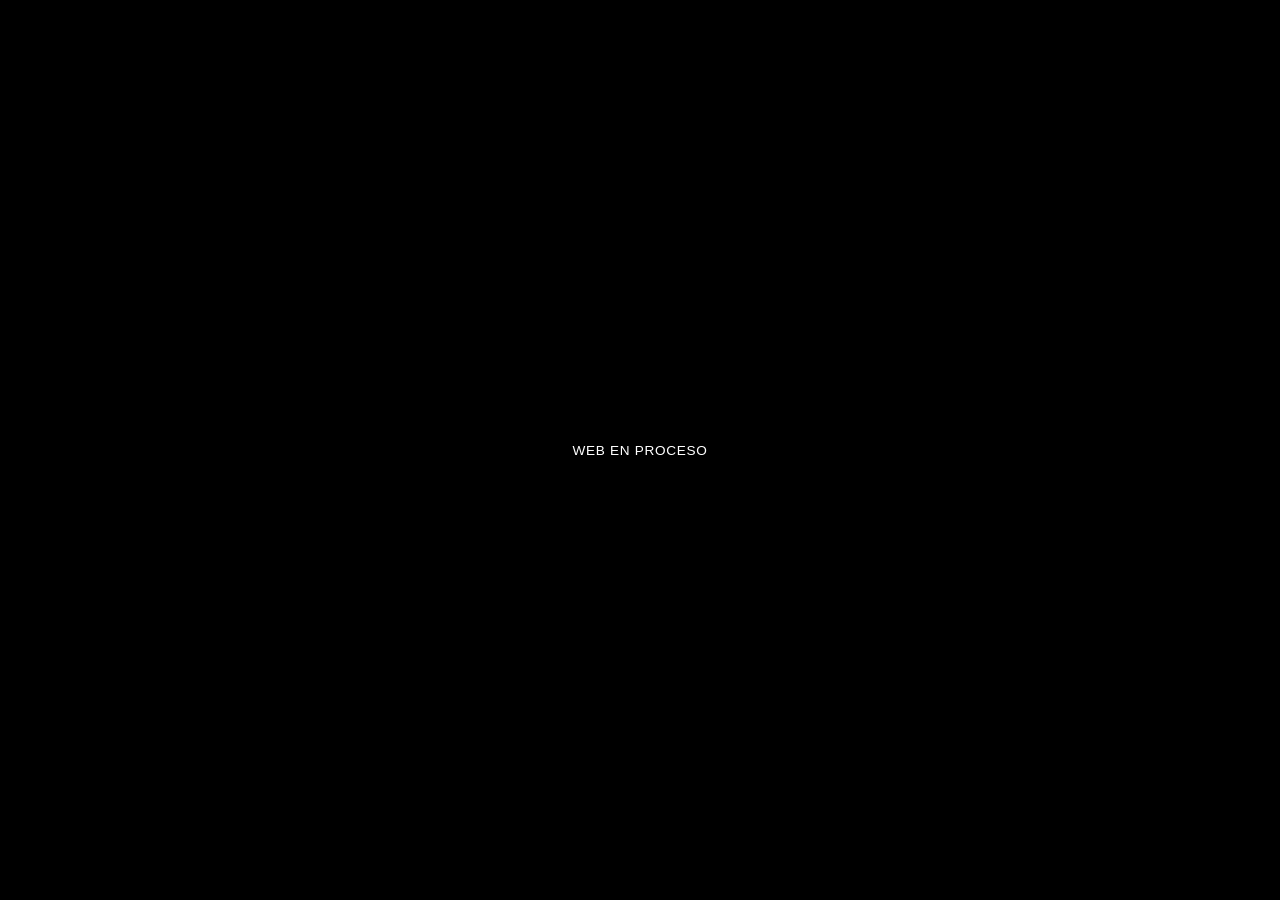
==== index.html @ 371a6577 "Página temporal 'Web en proceso'; el sitio completo sigue en la rama desarrollo Co-Authored-By: Clau" ====
<!DOCTYPE html>
<html lang="es">
<head>
  <meta charset="UTF-8">
  <meta name="viewport" content="width=device-width, initial-scale=1.0">
  <title>Media Resma</title>
  <meta name="description" content="Media Resma Cooperativa de Diseño">
  <style>
    html, body { height: 100%; margin: 0; }
    body {
      display: flex;
      align-items: center;
      justify-content: center;
      background: #000;
      color: #fff;
      font-family: "Helvetica Neue", Arial, sans-serif;
      font-size: 0.85rem;
      text-transform: uppercase;
      letter-spacing: 0.05em;
    }
  </style>
</head>
<body>
  <p>Web en proceso</p>
</body>
</html>
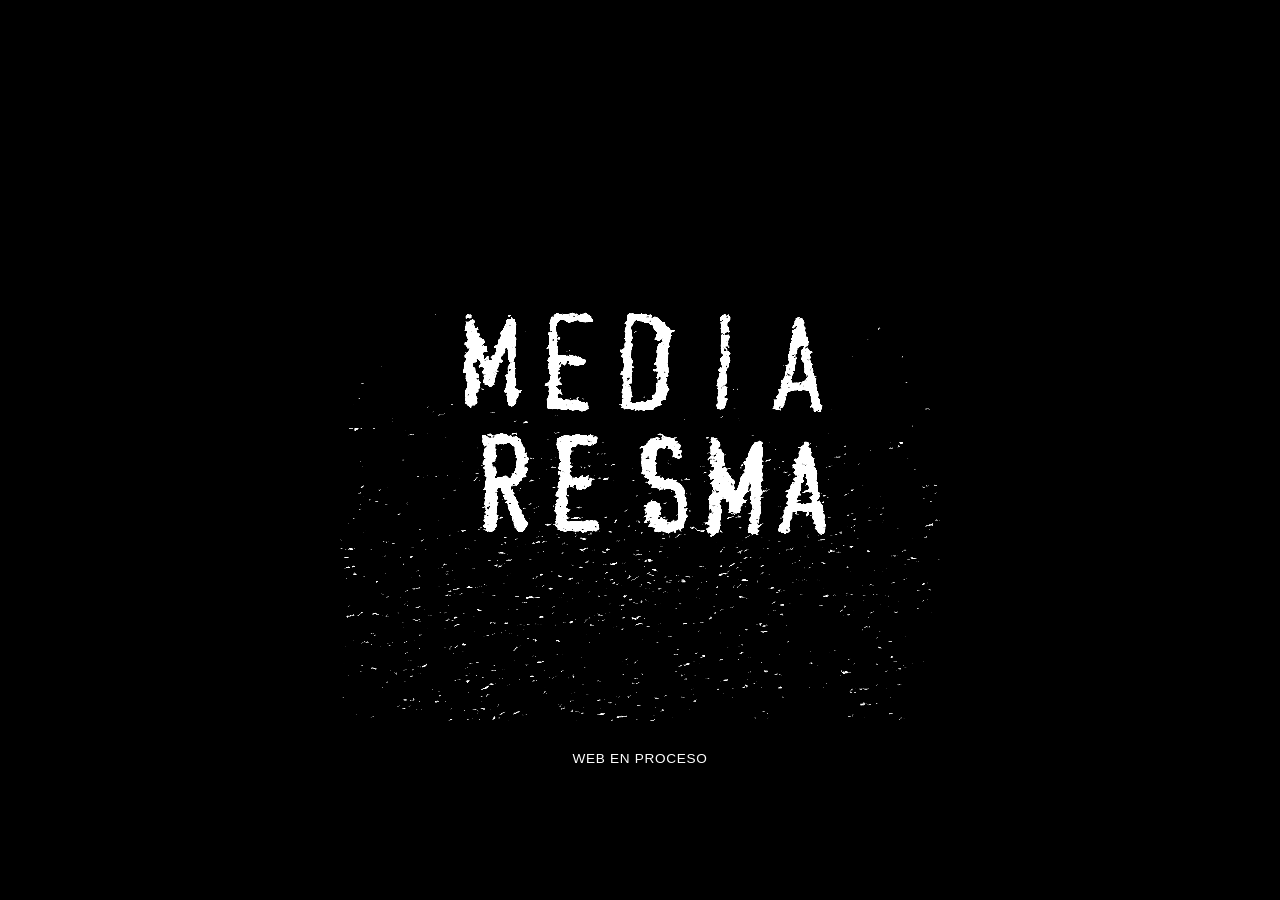
==== commit 1162d16f: "Placeholder con logo.gif invertido y con más contraste sobre fondo negro Co-Authored-By: Claude Sonn" ====
--- a/index.html
+++ b/index.html
@@ -9,8 +9,10 @@
     html, body { height: 100%; margin: 0; }
     body {
       display: flex;
+      flex-direction: column;
       align-items: center;
       justify-content: center;
+      gap: 1rem;
       background: #000;
       color: #fff;
       font-family: "Helvetica Neue", Arial, sans-serif;
@@ -18,9 +20,17 @@
       text-transform: uppercase;
       letter-spacing: 0.05em;
     }
+    /* Invierte el logo (papel gris y tinta negra) y sube el contraste:
+       fondo negro y letras blancas. */
+    .logo {
+      width: min(80vmin, 600px);
+      height: auto;
+      filter: invert(1) brightness(0.7) contrast(6);
+    }
   </style>
 </head>
 <body>
+  <img class="logo" src="logo.gif" alt="Media Resma">
   <p>Web en proceso</p>
 </body>
 </html>
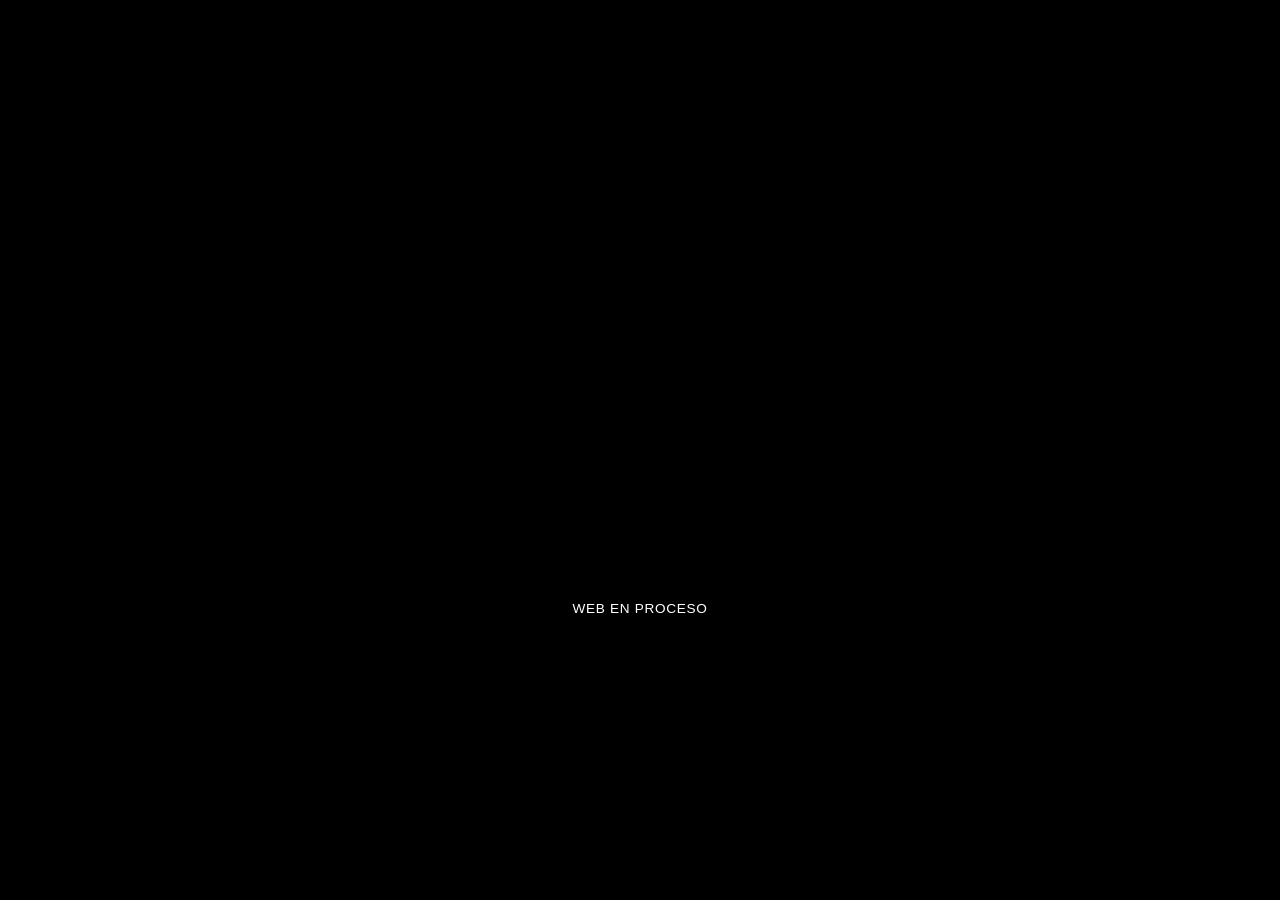
==== commit 74e1d5a1: "Reemplazar logo.gif por video mp4 comprimido en el placeholder Co-Authored-By: Claude Sonnet 5.5 <no" ====
--- a/index.html
+++ b/index.html
@@ -20,7 +20,7 @@
       text-transform: uppercase;
       letter-spacing: 0.05em;
     }
-    /* Invierte el logo (papel gris y tinta negra) y sube el contraste:
+    /* Invierte el logo (video comprimido a partir de logo.gif) (papel gris y tinta negra) y sube el contraste:
        fondo negro y letras blancas. */
     .logo {
       width: min(80vmin, 600px);
@@ -30,7 +30,9 @@
   </style>
 </head>
 <body>
-  <img class="logo" src="logo.gif" alt="Media Resma">
+  <video class="logo" autoplay loop muted playsinline aria-label="Media Resma">
+    <source src="logo.mp4" type="video/mp4">
+  </video>
   <p>Web en proceso</p>
 </body>
 </html>
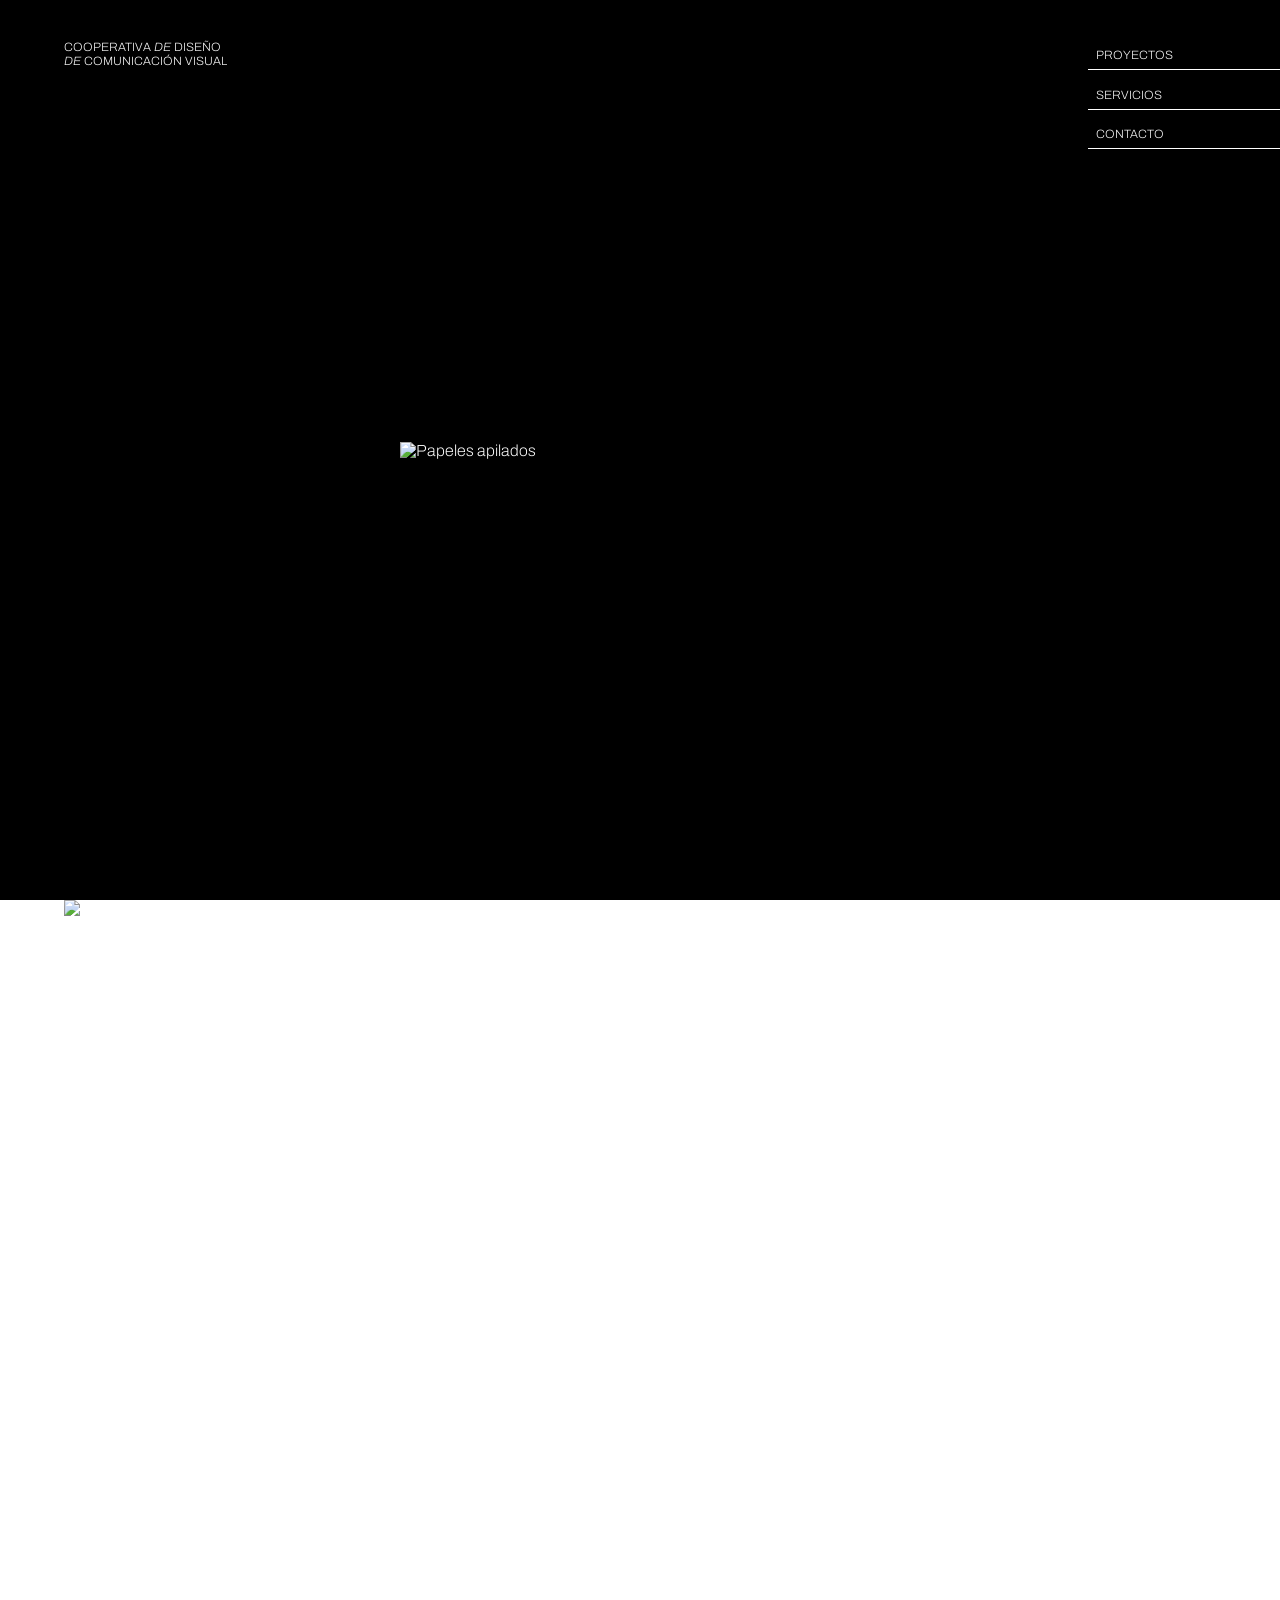
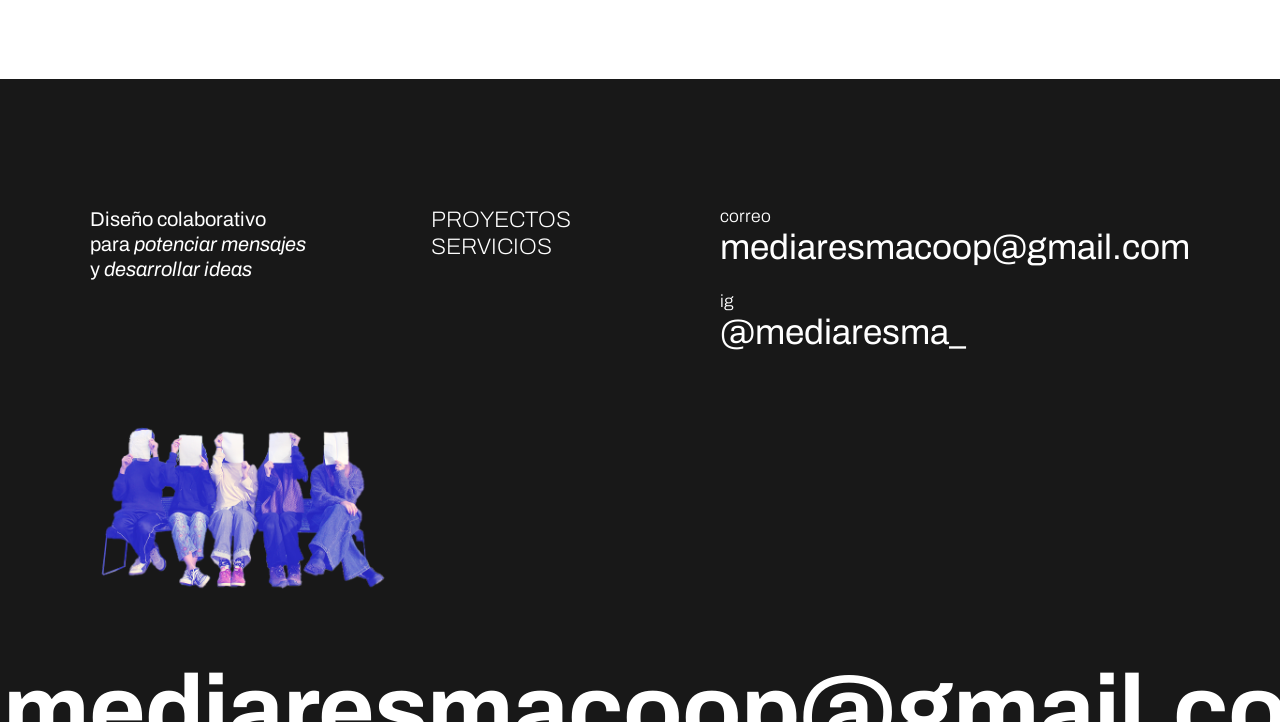
==== commit 81051237: "Agrego footer" ====
--- a/index.html
+++ b/index.html
@@ -3,36 +3,128 @@
 <head>
   <meta charset="UTF-8">
   <meta name="viewport" content="width=device-width, initial-scale=1.0">
-  <title>Media Resma</title>
-  <meta name="description" content="Media Resma Cooperativa de Diseño">
-  <style>
-    html, body { height: 100%; margin: 0; }
-    body {
-      display: flex;
-      flex-direction: column;
-      align-items: center;
-      justify-content: center;
-      gap: 1rem;
-      background: #000;
-      color: #fff;
-      font-family: "Helvetica Neue", Arial, sans-serif;
-      font-size: 0.85rem;
-      text-transform: uppercase;
-      letter-spacing: 0.05em;
-    }
-    /* Invierte el logo (video comprimido a partir de logo.gif) (papel gris y tinta negra) y sube el contraste:
-       fondo negro y letras blancas. */
-    .logo {
-      width: min(80vmin, 600px);
-      height: auto;
-      filter: invert(1) brightness(0.7) contrast(6);
-    }
-  </style>
+  <title>Media Resma Cooperativa de Diseño</title>
+  <meta name="description" content="Diseño de Comunicación Visual">
+  <link rel="icon" href="">
+  <link rel="preconnect" href="https://fonts.googleapis.com">
+  <link rel="preconnect" href="https://fonts.gstatic.com" crossorigin>
+  <link href="https://fonts.googleapis.com/css2?family=Archivo:ital,wght@0,100..900;1,100..900&display=swap" rel="stylesheet">
+  <link rel="stylesheet" href="styles.css">
 </head>
 <body>
-  <video class="logo" autoplay loop muted playsinline aria-label="Media Resma">
-    <source src="logo.mp4" type="video/mp4">
-  </video>
-  <p>Web en proceso</p>
+
+  <!-- Capa de fondo propia (evita que el color se "propague" al canvas
+       del documento, lo que rompería el mix-blend-mode del texto) -->
+  <div class="page-bg" aria-hidden="true"></div>
+
+  <!-- ENCABEZADO -->
+  <header class="header">
+    <a href="#inicio" class="header__logo">
+      Cooperativa <em>de</em> diseño<br>
+      <em>de</em> comunicación visual
+    </a>
+
+    <nav class="header__nav">
+      <a href="#proyectos"><span>Proyectos</span></a>
+      <a href="#servicios"><span>Servicios</span></a>
+      <a href="#contacto"><span>Contacto</span></a>
+    </nav>
+  </header>
+
+  <main>
+
+    <!-- HERO: imagen de los papeles -->
+    <section class="hero" id="inicio">
+      <img class="hero__imagen" src="img/papeles.png" alt="Papeles apilados">
+    </section>
+
+    <!-- GIF (o link a la presentación) -->
+    <section class="bloque bloque--gif" id="proyectos">
+      <a href="https://link-a-la-presentacion" target="_blank" rel="noopener">
+        <img src="img/presentacion.gif" alt="Presentación de proyectos">
+      </a>
+    </section>
+
+     <!-- TEXTO (del brochure, tipo biográfico) -->
+    <section class="bloque bloque--texto" id="presentacion">
+      <p>Texto del brochure.</p>
+    </section>
+
+    <!-- SERVICIOS -->
+    <section class="bloque bloque--servicios" id="servicios">
+      <h2>Servicios</h2>
+      <p class="servicios__intro">Ofrecemos estrategias a medida de las necesidades de cada proyecto. Esta lista no es un catálogo cerrado. Si la solución que estás buscando no se encuentra aquí, contactanos para construirla juntxs.</p>
+
+      <dl class="servicios__lista">
+        <div class="servicios__item">
+          <dt>Identidad visual</dt>
+          <dd>Diseño de signo identitario &middot; Sistema de identidad visual &middot; Estrategia de marca gráfica &middot; Despliegue de marca actual</dd>
+        </div>
+        <div class="servicios__item">
+          <dt>Arte impreso</dt>
+          <dd>Piezas independientes &middot; Posters para eventos culturales, musicales y comerciales &middot; Concepto e imagen &middot; Arte de tapa</dd>
+        </div>
+        <div class="servicios__item">
+          <dt>Ilustración</dt>
+          <dd>Desarrollo de originales únicos o integrados a sistemas visuales &middot; Digital &middot; Vectorial &middot; Analógico</dd>
+        </div>
+        <div class="servicios__item">
+          <dt>Editorial</dt>
+          <dd>Maquetación &middot; Diseño y producción de libros, revistas y catálogos &middot; Diseño de información</dd>
+        </div>
+        <div class="servicios__item">
+          <dt>Tipografía</dt>
+          <dd>Lettering &middot; Tipografía para títulos &middot; Tipografía de marca &middot; Alfabeto</dd>
+        </div>
+        <div class="servicios__item">
+          <dt>Web</dt>
+          <dd>Prototipado &middot; Análisis de usuario &middot; Experiencia de usuario &middot; Flujo de usuario &middot; Diseño de Interfaz y desarrollo</dd>
+        </div>
+      </dl>
+    </section>
+
+   
+
+    <!-- CONTACTO -->
+    <section class="bloque bloque--contacto" id="contacto">
+      <h2>Contacto</h2>
+      <p><a href="mailto:hola@tudominio.com">hola@tudominio.com</a></p>
+      <p><a href="https://instagram.com/usuario" target="_blank" rel="noopener">Instagram</a></p>
+    </section>
+
+  </main>
+
+  <!-- PIE -->
+  <footer class="footer" id="contacto-footer">
+    <div class="footer__top">
+
+      <div class="footer__col footer__col--intro">
+        <p class="footer__tagline">
+          Diseño colaborativo<br>
+          para <em>potenciar mensajes</em><br>
+          y <em>desarrollar ideas</em>
+        </p>
+        <img class="footer__imagen" src="img/equipo.png" alt="Integrantes de Media Resma sentadas leyendo">
+      </div>
+
+      <nav class="footer__col footer__col--nav">
+        <a href="#proyectos">Proyectos</a>
+        <a href="#servicios">Servicios</a>
+      </nav>
+
+      <div class="footer__col footer__col--contacto">
+        <span class="footer__label">correo</span>
+        <a class="footer__dato" href="mailto:mediaresmacoop@gmail.com">mediaresmacoop@gmail.com</a>
+
+        <span class="footer__label">ig</span>
+        <a class="footer__dato" href="https://instagram.com/mediaresma_" target="_blank" rel="noopener">@mediaresma_</a>
+      </div>
+
+    </div>
+
+    <div class="footer__mail-gigante" aria-hidden="true">mediaresmacoop@gmail.com</div>
+  </footer>
+
+  <script src="script.js"></script>
 </body>
-</html>
+</html>
--- a/styles.css
+++ b/styles.css
@@ -0,0 +1,363 @@
+/* ---------- Variables ---------- */
+:root {
+  --negro: #000;
+  --blanco: #fff;
+  --margen: 4rem;          /* margen lateral general */
+  --ancho-contenido: 1200px;
+  --fuente: "Archivo", Arial, sans-serif; /* reemplazar por la tipografía definitiva */
+}
+
+/* ---------- Reset básico ---------- */
+*,
+*::before,
+*::after {
+  box-sizing: border-box;
+  margin: 0;
+  padding: 0;
+}
+
+html {
+  scroll-behavior: smooth;
+  scrollbar-color: var(--blanco) var(--negro);
+  scrollbar-width: thin;
+}
+
+/* ---------- Scrollbar (Chrome/Edge/Safari) ---------- */
+::-webkit-scrollbar {
+  width: 8px;
+}
+
+::-webkit-scrollbar-track {
+  background: var(--negro);
+}
+
+::-webkit-scrollbar-thumb {
+  background: var(--blanco);
+  border-radius: 0;
+}
+
+body {
+  font-family: var(--fuente);
+  color: var(--blanco);
+  font-weight: 200;
+}
+
+/* Capa de fondo dedicada (ver script.js): un div normal, no el
+   background de body/html, para que el mix-blend-mode del texto
+   pueda contrastar correctamente contra él. */
+.page-bg {
+  position: fixed;
+  inset: 0;
+  z-index: -1;
+  background-color: var(--negro);
+  transition: background-color 0.6s ease-out;
+}
+
+img {
+  display: block;
+  max-width: 100%;
+}
+
+a {
+  color: inherit;
+  text-decoration: none;
+}
+
+/* ---------- Fondo negro > blanco controlado por scroll (ver script.js) ---------- */
+
+/* El texto usa mix-blend-mode para invertirse automáticamente
+   según el color de fondo detrás y mantenerse siempre legible. */
+.bloque--texto p,
+.bloque--contacto h2,
+.bloque--contacto a,
+.bloque--servicios h2,
+.bloque--servicios p,
+.bloque--servicios dt,
+.bloque--servicios dd {
+  color: #fff;
+  mix-blend-mode: difference;
+}
+
+/* ---------- Header ---------- */
+.header {
+  position: fixed;
+  top: 0;
+  left: 0;
+  right: 0;
+  z-index: 10;
+  display: flex;
+  justify-content: space-between;
+  align-items: flex-start;
+  padding: 2.5rem 0 2.5rem var(--margen);
+  font-size: 0.75rem;
+  text-transform: uppercase;
+}
+
+.header__logo {
+  color: var(--page-fg, #fff);
+  transition: color 0.2s linear;
+}
+
+.header__nav {
+  display: flex;
+  flex-direction: column;
+  gap: 0.6rem;
+  min-width: 12rem;
+}
+
+.header__nav a {
+  position: relative;
+  display: block;
+  padding: 0.5rem 0.75rem 0.5rem 0.5rem;
+}
+
+/* Highlight que se revela de derecha a izquierda al hacer hover.
+   Su color es el opuesto del fondo de la página en ese momento. */
+.header__nav a::before {
+  content: "";
+  position: absolute;
+  inset: 0;
+  z-index: 0;
+  background-color: var(--page-fg, #fff);
+  transform: scaleX(0);
+  transform-origin: right center;
+  transition: transform 0.45s ease-in-out;
+  pointer-events: none;
+}
+
+.header__nav a:hover::before,
+.header__nav a:focus-visible::before {
+  transform: scaleX(1);
+}
+
+/* Línea inferior y texto: su color es el opuesto del fondo de la
+   página; al pasar el highlight por encima pasan a ser del color
+   del fondo, que es el opuesto del highlight, manteniendo el
+   contraste. La transición va en sincro con la del highlight. */
+.header__nav a::after {
+  content: "";
+  position: absolute;
+  z-index: 2;
+  left: 0;
+  right: 0;
+  bottom: 0;
+  height: 1px;
+  background-color: var(--page-fg, #fff);
+  transition: background-color 0.45s ease-in-out;
+}
+
+.header__nav a span {
+  position: relative;
+  z-index: 1;
+  display: inline-block;
+  color: var(--page-fg, #fff);
+  transition: color 0.45s ease-in-out;
+}
+
+.header__nav a:hover span,
+.header__nav a:focus-visible span {
+  color: var(--page-bg, #000);
+}
+
+.header__nav a:hover::after,
+.header__nav a:focus-visible::after {
+  background-color: var(--page-bg, #000);
+}
+
+.header__nav a.is-active {
+  font-weight: 700;
+}
+
+/* ---------- Hero ---------- */
+.hero {
+  min-height: 100vh;
+  display: flex;
+  justify-content: center;
+  align-items: center;
+}
+
+.hero__imagen {
+  width: min(40vw, 480px);
+}
+
+/* ---------- Bloques de contenido ---------- */
+.bloque {
+  width: calc(100% - var(--margen) * 2);
+  max-width: var(--ancho-contenido);
+  margin: 0 auto 2rem;
+}
+
+.bloque--gif {
+  min-height: 60vh;
+}
+
+.bloque--texto {
+  min-height: 20vh;
+}
+
+.bloque--contacto {
+  min-height: 100vh;
+  display: flex;
+  flex-direction: column;
+  justify-content: center;
+  gap: 0.5rem;
+}
+
+.bloque--servicios {
+  min-height: 60vh;
+  padding-top: 20vh;
+}
+
+.bloque--servicios h2 {
+  font-size: 2rem;
+  margin-bottom: 1.5rem;
+}
+
+.servicios__intro {
+  max-width: 40rem;
+  margin-bottom: 3rem;
+  opacity: 0.8;
+}
+
+.servicios__lista {
+  display: grid;
+  grid-template-columns: repeat(2, 1fr);
+  gap: 2.5rem var(--margen);
+}
+
+.servicios__item dt {
+  font-weight: 700;
+  text-transform: uppercase;
+  font-size: 0.85rem;
+  letter-spacing: 0.04em;
+  margin-bottom: 0.5rem;
+}
+
+.servicios__item dd {
+  margin: 0;
+  line-height: 1.5;
+}
+
+@media (max-width: 768px) {
+  .servicios__lista {
+    grid-template-columns: 1fr;
+  }
+}
+
+/* ---------- Footer ---------- */
+.footer {
+  min-height: 20vh;
+}
+
+/* ---------- Responsive ---------- */
+@media (max-width: 768px) {
+  :root {
+    --margen: 1.5rem;
+  }
+
+  .header {
+    padding: 1.5rem 0 1.5rem var(--margen);
+  }
+
+  .header__nav {
+    min-width: 8rem;
+  }
+
+  .hero__imagen {
+    width: 70vw;
+  }
+}
+
+
+  /* ===== FOOTER ===== */
+  .footer {
+    position: relative;
+    background: #181818;
+    color: #fff;
+    font-family: "Archivo", Arial, sans-serif;
+    overflow: hidden;
+    padding-top: 8rem;
+  }
+
+  .footer a {
+    color: inherit;
+    text-decoration: none;
+  }
+
+  .footer__top {
+    display: grid;
+    grid-template-columns: 1.2fr 1fr 1.4fr;
+    gap: 2rem;
+    padding: 0 7vw;
+    align-items: start;
+  }
+
+  .footer__tagline {
+    margin: 0;
+    font-size: 1.25rem;
+    line-height: 1.25;
+    font-weight: 400;
+  }
+
+  .footer__imagen {
+    display: block;
+    width: min(24vw, 340px);
+    height: auto;
+    margin-top: 8rem;
+  }
+
+  .footer__col--nav {
+    display: flex;
+    flex-direction: column;
+    gap: 0.1rem;
+    font-size: 1.4rem;
+    text-transform: uppercase;
+  }
+
+  .footer__col--contacto {
+    display: flex;
+    flex-direction: column;
+    justify-self: end;
+  }
+
+  .footer__label {
+    font-size: 1.1rem;
+    font-weight: 300;
+    margin-top: 1.5rem;
+  }
+
+  .footer__label:first-child {
+    margin-top: 0;
+  }
+
+  .footer__dato {
+    font-size: 2.2rem;
+    font-weight: 400;
+    line-height: 1.2;
+  }
+
+  /* Mail gigante cortado abajo */
+  .footer__mail-gigante {
+    font-size: 7.6vw;          /* ajustá este valor para que llene todo el ancho */
+    font-weight: 700;
+    line-height: 1;
+    white-space: nowrap;
+    height: 0.62em;            /* corta la parte de abajo de las letras */
+    overflow: hidden;
+    margin-top: 4rem;
+    padding-left: 0.2vw;
+    letter-spacing: -0.01em;
+  }
+
+  /* Celular */
+  @media (max-width: 800px) {
+    .footer { padding-top: 4rem; }
+    .footer__top {
+      grid-template-columns: 1fr;
+      gap: 2.5rem;
+    }
+    .footer__imagen { width: 60vw; margin-top: 2rem; }
+    .footer__col--contacto { justify-self: start; }
+    .footer__dato { font-size: 1.5rem; }
+    .footer__mail-gigante { font-size: 6.6vw; }
+  }
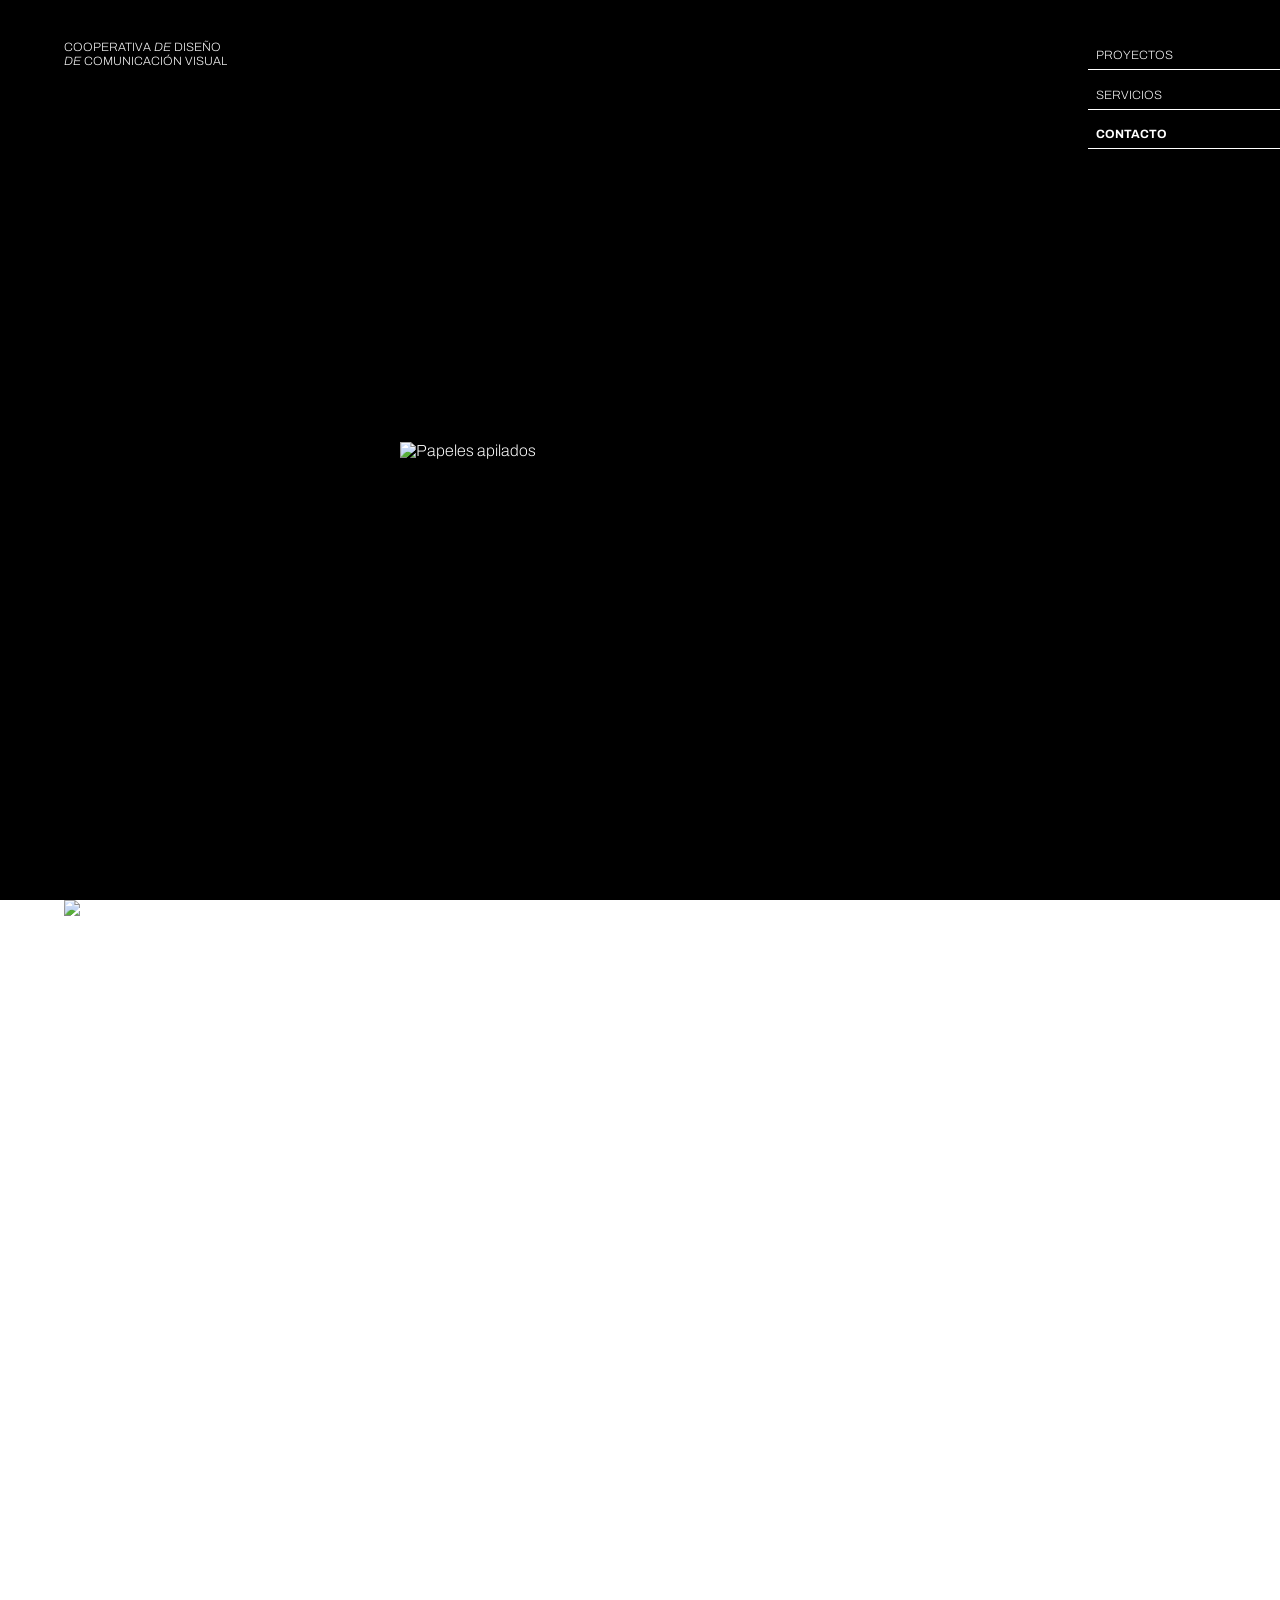
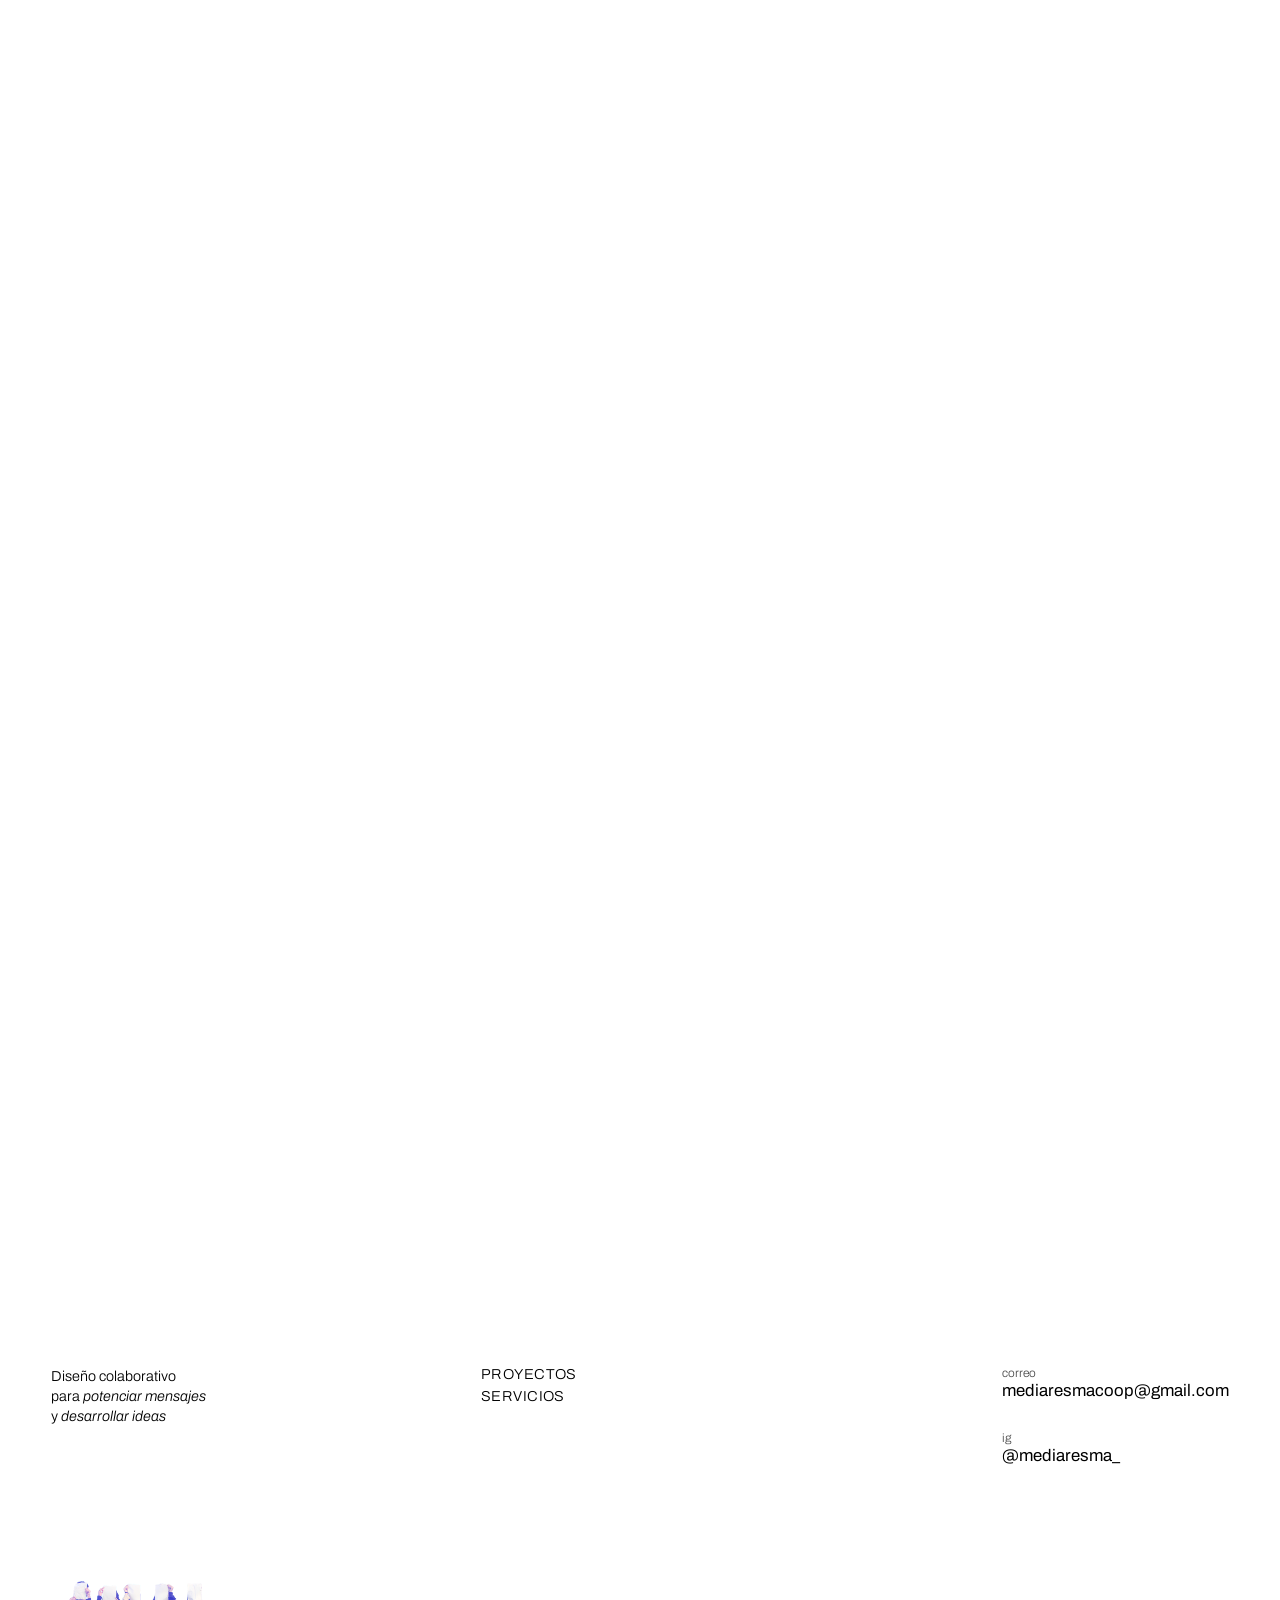
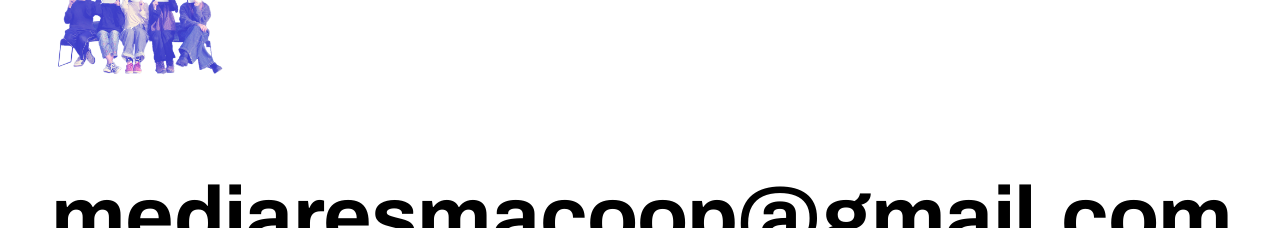
==== commit 821bb9d0: "Texto" ====
--- a/index.html
+++ b/index.html
@@ -27,7 +27,7 @@
     <nav class="header__nav">
       <a href="#proyectos"><span>Proyectos</span></a>
       <a href="#servicios"><span>Servicios</span></a>
-      <a href="#contacto"><span>Contacto</span></a>
+      <a href="#contacto-footer"><span>Contacto</span></a>
     </nav>
   </header>
 
@@ -46,9 +46,14 @@
     </section>
 
      <!-- TEXTO (del brochure, tipo biográfico) -->
-    <section class="bloque bloque--texto" id="presentacion">
-      <p>Texto del brochure.</p>
-    </section>
+   <section class="bloque bloque--texto" id="presentacion">
+      <div class="espectro">
+        <div class="espectro__fila"><span class="espectro__izq">Universal</span><span class="espectro__linea"></span><span class="espectro__der">Situado</span></div>
+        <div class="espectro__fila"><span class="espectro__izq">Indiferente</span><span class="espectro__linea"></span><span class="espectro__der">Empático</span></div>
+        <div class="espectro__fila"><span class="espectro__izq">Colonial</span><span class="espectro__linea"></span><span class="espectro__der">Decolonial</span></div>
+        <div class="espectro__fila"><span class="espectro__izq">Alienante</span><span class="espectro__linea"></span><span class="espectro__der">Autodeterminado</span></div>
+      </div>
+  </section>
 
     <!-- SERVICIOS -->
     <section class="bloque bloque--servicios" id="servicios">
@@ -83,15 +88,6 @@
       </dl>
     </section>
 
-   
-
-    <!-- CONTACTO -->
-    <section class="bloque bloque--contacto" id="contacto">
-      <h2>Contacto</h2>
-      <p><a href="mailto:hola@tudominio.com">hola@tudominio.com</a></p>
-      <p><a href="https://instagram.com/usuario" target="_blank" rel="noopener">Instagram</a></p>
-    </section>
-
   </main>
 
   <!-- PIE -->
@@ -122,7 +118,7 @@
 
     </div>
 
-    <div class="footer__mail-gigante" aria-hidden="true">mediaresmacoop@gmail.com</div>
+    <div class="footer__mail-gigante" aria-hidden="true"><span>mediaresmacoop@gmail.com</span></div>
   </footer>
 
   <script src="script.js"></script>
--- a/styles.css
+++ b/styles.css
@@ -268,96 +268,155 @@
   }
 }
 
-
-  /* ===== FOOTER ===== */
-  .footer {
-    position: relative;
-    background: #181818;
-    color: #fff;
-    font-family: "Archivo", Arial, sans-serif;
-    overflow: hidden;
-    padding-top: 8rem;
-  }
-
-  .footer a {
-    color: inherit;
-    text-decoration: none;
-  }
-
+/* ===== FOOTER ===== */
+.footer {
+  position: relative;
+  background: #fff;
+  color: #000;
+  font-family: "Archivo", Arial, sans-serif;
+  overflow: hidden;
+  padding-top: 7rem;
+}
+
+.footer a {
+  color: inherit;
+  text-decoration: none;
+}
+
+.footer__top {
+  display: grid;
+  grid-template-columns: 1.2fr 1fr 1.2fr;
+  gap: 3rem;
+  padding: 0 4vw;
+  align-items: start;
+}
+
+.footer__tagline {
+  margin: 0;
+  font-size: 0.9rem;
+  line-height: 1.4;
+  font-weight: 300;
+}
+
+.footer__imagen {
+  display: block;
+  width: min(14vw, 210px);
+  height: auto;
+  margin-top: 9rem;
+  opacity: 0.9;
+}
+
+.footer__col--nav {
+  display: flex;
+  flex-direction: column;
+  align-items: flex-start;
+  gap: 0.35rem;
+  font-size: 0.9rem;
+  font-weight: 300;
+  text-transform: uppercase;
+  letter-spacing: 0.03em;
+}
+
+/* Hover de subrayado en Proyectos y Servicios */
+.footer__col--nav a {
+  text-decoration: underline;
+  text-decoration-color: transparent;
+  text-underline-offset: 0.25em;
+  text-decoration-thickness: 1px;
+  transition: text-decoration-color 0.2s ease;
+}
+
+.footer__col--nav a:hover {
+  text-decoration-color: #000;
+}
+
+.footer__col--contacto {
+  display: flex;
+  flex-direction: column;
+  justify-self: end;
+}
+
+.footer__label {
+  font-size: 0.75rem;
+  font-weight: 300;
+  opacity: 0.7;
+  margin-top: 1.8rem;
+}
+
+.footer__label:first-child {
+  margin-top: 0;
+}
+
+.footer__dato {
+  font-size: 1.05rem;
+  font-weight: 400;
+  line-height: 1.3;
+}
+
+/* Mail gigante: centrado, márgenes parejos, cortado abajo */
+.footer__mail-gigante {
+  display: block;
+  font-size: 6.8vw;            /* valor de respaldo; el JS lo ajusta exacto */
+  font-weight: 700;
+  line-height: 1;
+  white-space: nowrap;
+  text-align: center;
+  height: 0.62em;
+  overflow: hidden;
+  margin: 6rem 4vw 0;          /* mismo margen a izquierda y derecha */
+  letter-spacing: -0.01em;
+}
+
+/* Celular */
+@media (max-width: 800px) {
+  .footer { padding-top: 4rem; }
   .footer__top {
-    display: grid;
-    grid-template-columns: 1.2fr 1fr 1.4fr;
-    gap: 2rem;
-    padding: 0 7vw;
-    align-items: start;
-  }
-
-  .footer__tagline {
-    margin: 0;
-    font-size: 1.25rem;
-    line-height: 1.25;
-    font-weight: 400;
-  }
-
-  .footer__imagen {
-    display: block;
-    width: min(24vw, 340px);
-    height: auto;
-    margin-top: 8rem;
-  }
-
-  .footer__col--nav {
-    display: flex;
-    flex-direction: column;
-    gap: 0.1rem;
-    font-size: 1.4rem;
-    text-transform: uppercase;
-  }
-
-  .footer__col--contacto {
-    display: flex;
-    flex-direction: column;
-    justify-self: end;
-  }
-
-  .footer__label {
-    font-size: 1.1rem;
-    font-weight: 300;
-    margin-top: 1.5rem;
-  }
-
-  .footer__label:first-child {
-    margin-top: 0;
-  }
-
-  .footer__dato {
-    font-size: 2.2rem;
-    font-weight: 400;
-    line-height: 1.2;
-  }
-
-  /* Mail gigante cortado abajo */
-  .footer__mail-gigante {
-    font-size: 7.6vw;          /* ajustá este valor para que llene todo el ancho */
-    font-weight: 700;
-    line-height: 1;
-    white-space: nowrap;
-    height: 0.62em;            /* corta la parte de abajo de las letras */
-    overflow: hidden;
-    margin-top: 4rem;
-    padding-left: 0.2vw;
-    letter-spacing: -0.01em;
-  }
-
-  /* Celular */
-  @media (max-width: 800px) {
-    .footer { padding-top: 4rem; }
-    .footer__top {
-      grid-template-columns: 1fr;
-      gap: 2.5rem;
-    }
-    .footer__imagen { width: 60vw; margin-top: 2rem; }
-    .footer__col--contacto { justify-self: start; }
-    .footer__dato { font-size: 1.5rem; }
-    .footer__mail-gigante { font-size: 6.6vw; }
-  }+    grid-template-columns: 1fr;
+    gap: 2.5rem;
+  }
+  .footer__imagen { width: 30vw; margin-top: 2rem; }
+  .footer__col--contacto { justify-self: start; }
+  .footer__mail-gigante { font-size: 5.6vw; margin-top: 4rem; }
+}
+
+/* ===== ESPECTRO (sección de texto) ===== */
+.bloque--texto {
+  padding: 28vh 4vw;
+  color: var(--page-fg, #fff);
+  font-family: "Archivo", Arial, sans-serif;
+}
+
+.espectro {
+  max-width: 460px;
+  margin: 0 auto;
+  display: flex;
+  flex-direction: column;
+  gap: 2.4rem;
+}
+
+.espectro__fila {
+  --p: 0;                       /* progreso 0 → 1, lo maneja el JS */
+  display: flex;
+  align-items: baseline;
+  font-size: 1rem;
+}
+
+.espectro__izq {
+  font-weight: 300;
+  opacity: calc(1 - 0.45 * var(--p));
+}
+
+.espectro__linea {
+  flex: 1;
+  height: 1px;
+  margin: 0 1rem;
+  background: currentColor;
+  transform-origin: left center;
+  transform: scaleX(var(--p));
+}
+
+.espectro__der {
+  font-weight: 600;
+  opacity: calc(0.12 + 0.88 * var(--p));
+  transform: translateX(calc((1 - var(--p)) * 18px));
+}
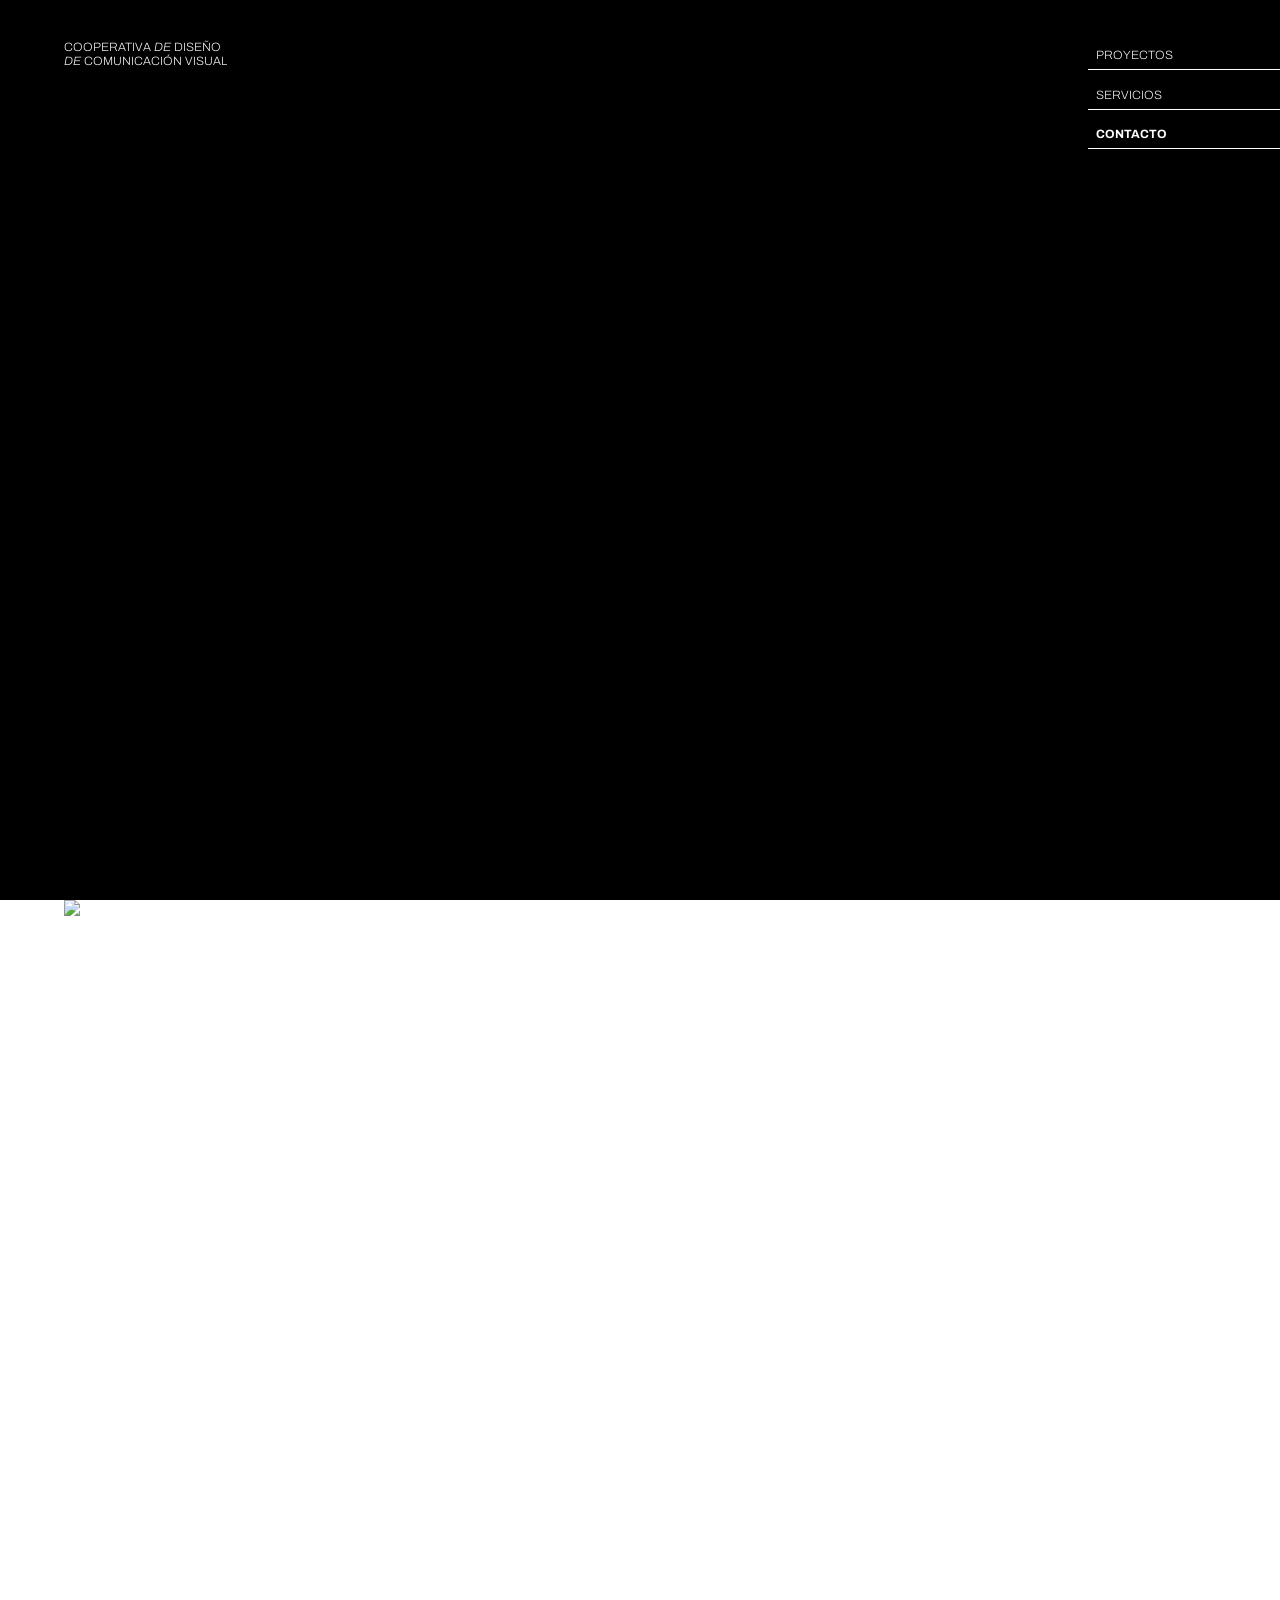
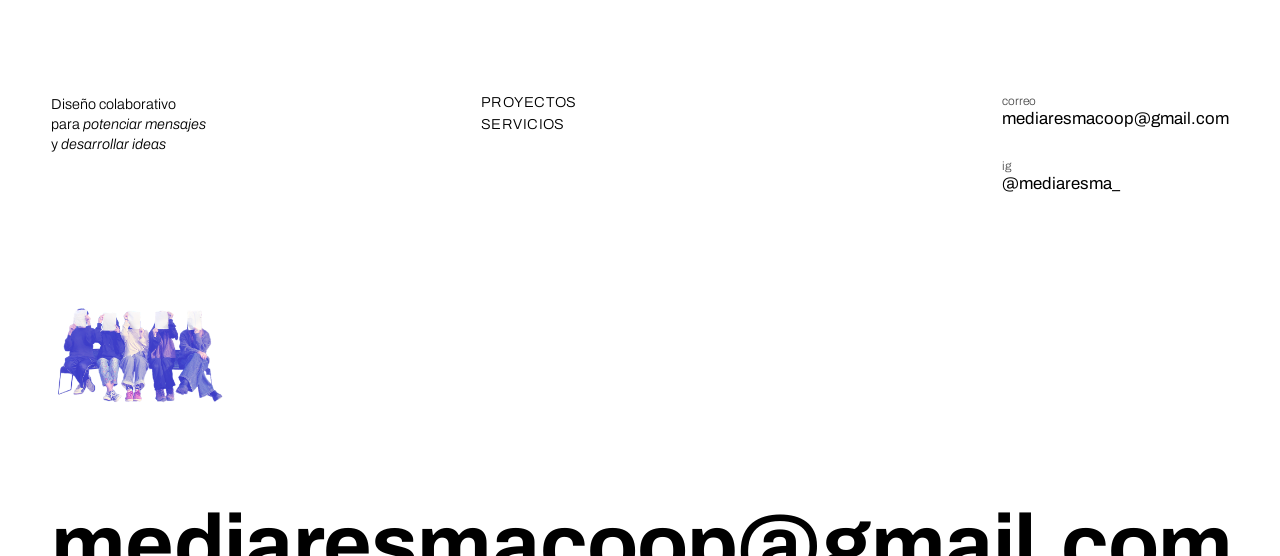
==== commit b6cf6554: "logo gif" ====
--- a/index.html
+++ b/index.html
@@ -33,9 +33,16 @@
 
   <main>
 
-    <!-- HERO: imagen de los papeles -->
+    <!-- HERO: imagen de los papeles 
     <section class="hero" id="inicio">
       <img class="hero__imagen" src="img/papeles.png" alt="Papeles apilados">
+    </section>-->
+
+    <!-- HERO: logo (provisorio, hasta tener la imagen de los papeles) -->
+    <section class="hero" id="inicio">
+      <video class="hero__logo" autoplay loop muted playsinline aria-label="Media Resma">
+        <source src="logo.mp4" type="video/mp4">
+      </video>
     </section>
 
     <!-- GIF (o link a la presentación) -->
--- a/styles.css
+++ b/styles.css
@@ -44,13 +44,14 @@
 
 /* Capa de fondo dedicada (ver script.js): un div normal, no el
    background de body/html, para que el mix-blend-mode del texto
-   pueda contrastar correctamente contra él. */
+   pueda contrastar correctamente contra él.
+   Sin transition: el JS ya cambia el color en cada scroll y una
+   transición lo dejaría siempre atrasado (gris eterno). */
 .page-bg {
   position: fixed;
   inset: 0;
   z-index: -1;
   background-color: var(--negro);
-  transition: background-color 0.6s ease-out;
 }
 
 img {
@@ -67,9 +68,6 @@
 
 /* El texto usa mix-blend-mode para invertirse automáticamente
    según el color de fondo detrás y mantenerse siempre legible. */
-.bloque--texto p,
-.bloque--contacto h2,
-.bloque--contacto a,
 .bloque--servicios h2,
 .bloque--servicios p,
 .bloque--servicios dt,
@@ -176,8 +174,12 @@
   align-items: center;
 }
 
-.hero__imagen {
-  width: min(40vw, 480px);
+/* Logo en video (provisorio). Invierte el video (papel gris y tinta
+   negra) y sube el contraste: fondo negro y letras blancas. */
+.hero__logo {
+  width: min(80vmin, 600px);
+  height: auto;
+  filter: invert(1) brightness(0.7) contrast(6);
 }
 
 /* ---------- Bloques de contenido ---------- */
@@ -191,21 +193,10 @@
   min-height: 60vh;
 }
 
-.bloque--texto {
-  min-height: 20vh;
-}
-
-.bloque--contacto {
-  min-height: 100vh;
-  display: flex;
-  flex-direction: column;
-  justify-content: center;
-  gap: 0.5rem;
-}
-
 .bloque--servicios {
   min-height: 60vh;
   padding-top: 20vh;
+  padding-bottom: 35vh;   /* más aire antes del footer */
 }
 
 .bloque--servicios h2 {
@@ -244,36 +235,55 @@
   }
 }
 
+/* ---------- Espectro (sección de texto, estática) ---------- */
+.bloque--texto {
+  padding: 28vh 0;
+  color: var(--page-fg, #fff);
+  font-family: var(--fuente);
+}
+
+/* Ocupa todo el ancho entre márgenes */
+.espectro {
+  width: 100%;
+  display: flex;
+  flex-direction: column;
+  gap: 2.5rem;
+}
+
+.espectro__fila {
+  display: flex;
+  align-items: baseline;
+  font-size: 1.1rem;
+}
+
+.espectro__izq {
+  font-weight: 300;
+}
+
+/* La línea se estira y empuja las palabras a los extremos */
+.espectro__linea {
+  flex: 1;
+  height: 1px;
+  margin: 0 1.5rem;
+  background: currentColor;
+}
+
+.espectro__der {
+  font-weight: 700;
+}
+
+@media (max-width: 768px) {
+  .espectro__fila { font-size: 0.95rem; }
+  .espectro__linea { margin: 0 0.75rem; }
+}
+
 /* ---------- Footer ---------- */
 .footer {
+  position: relative;
   min-height: 20vh;
-}
-
-/* ---------- Responsive ---------- */
-@media (max-width: 768px) {
-  :root {
-    --margen: 1.5rem;
-  }
-
-  .header {
-    padding: 1.5rem 0 1.5rem var(--margen);
-  }
-
-  .header__nav {
-    min-width: 8rem;
-  }
-
-  .hero__imagen {
-    width: 70vw;
-  }
-}
-
-/* ===== FOOTER ===== */
-.footer {
-  position: relative;
   background: #fff;
   color: #000;
-  font-family: "Archivo", Arial, sans-serif;
+  font-family: var(--fuente);
   overflow: hidden;
   padding-top: 7rem;
 }
@@ -367,56 +377,32 @@
   letter-spacing: -0.01em;
 }
 
-/* Celular */
-@media (max-width: 800px) {
+/* ---------- Responsive ---------- */
+@media (max-width: 768px) {
+  :root {
+    --margen: 1.5rem;
+  }
+
+  .header {
+    padding: 1.5rem 0 1.5rem var(--margen);
+  }
+
+  .header__nav {
+    min-width: 8rem;
+  }
+
+  .hero__logo {
+    width: 70vw;
+  }
+
   .footer { padding-top: 4rem; }
+
   .footer__top {
     grid-template-columns: 1fr;
     gap: 2.5rem;
   }
+
   .footer__imagen { width: 30vw; margin-top: 2rem; }
   .footer__col--contacto { justify-self: start; }
-  .footer__mail-gigante { font-size: 5.6vw; margin-top: 4rem; }
-}
-
-/* ===== ESPECTRO (sección de texto) ===== */
-.bloque--texto {
-  padding: 28vh 4vw;
-  color: var(--page-fg, #fff);
-  font-family: "Archivo", Arial, sans-serif;
-}
-
-.espectro {
-  max-width: 460px;
-  margin: 0 auto;
-  display: flex;
-  flex-direction: column;
-  gap: 2.4rem;
-}
-
-.espectro__fila {
-  --p: 0;                       /* progreso 0 → 1, lo maneja el JS */
-  display: flex;
-  align-items: baseline;
-  font-size: 1rem;
-}
-
-.espectro__izq {
-  font-weight: 300;
-  opacity: calc(1 - 0.45 * var(--p));
-}
-
-.espectro__linea {
-  flex: 1;
-  height: 1px;
-  margin: 0 1rem;
-  background: currentColor;
-  transform-origin: left center;
-  transform: scaleX(var(--p));
-}
-
-.espectro__der {
-  font-weight: 600;
-  opacity: calc(0.12 + 0.88 * var(--p));
-  transform: translateX(calc((1 - var(--p)) * 18px));
+  .footer__mail-gigante { margin-top: 4rem; }
 }
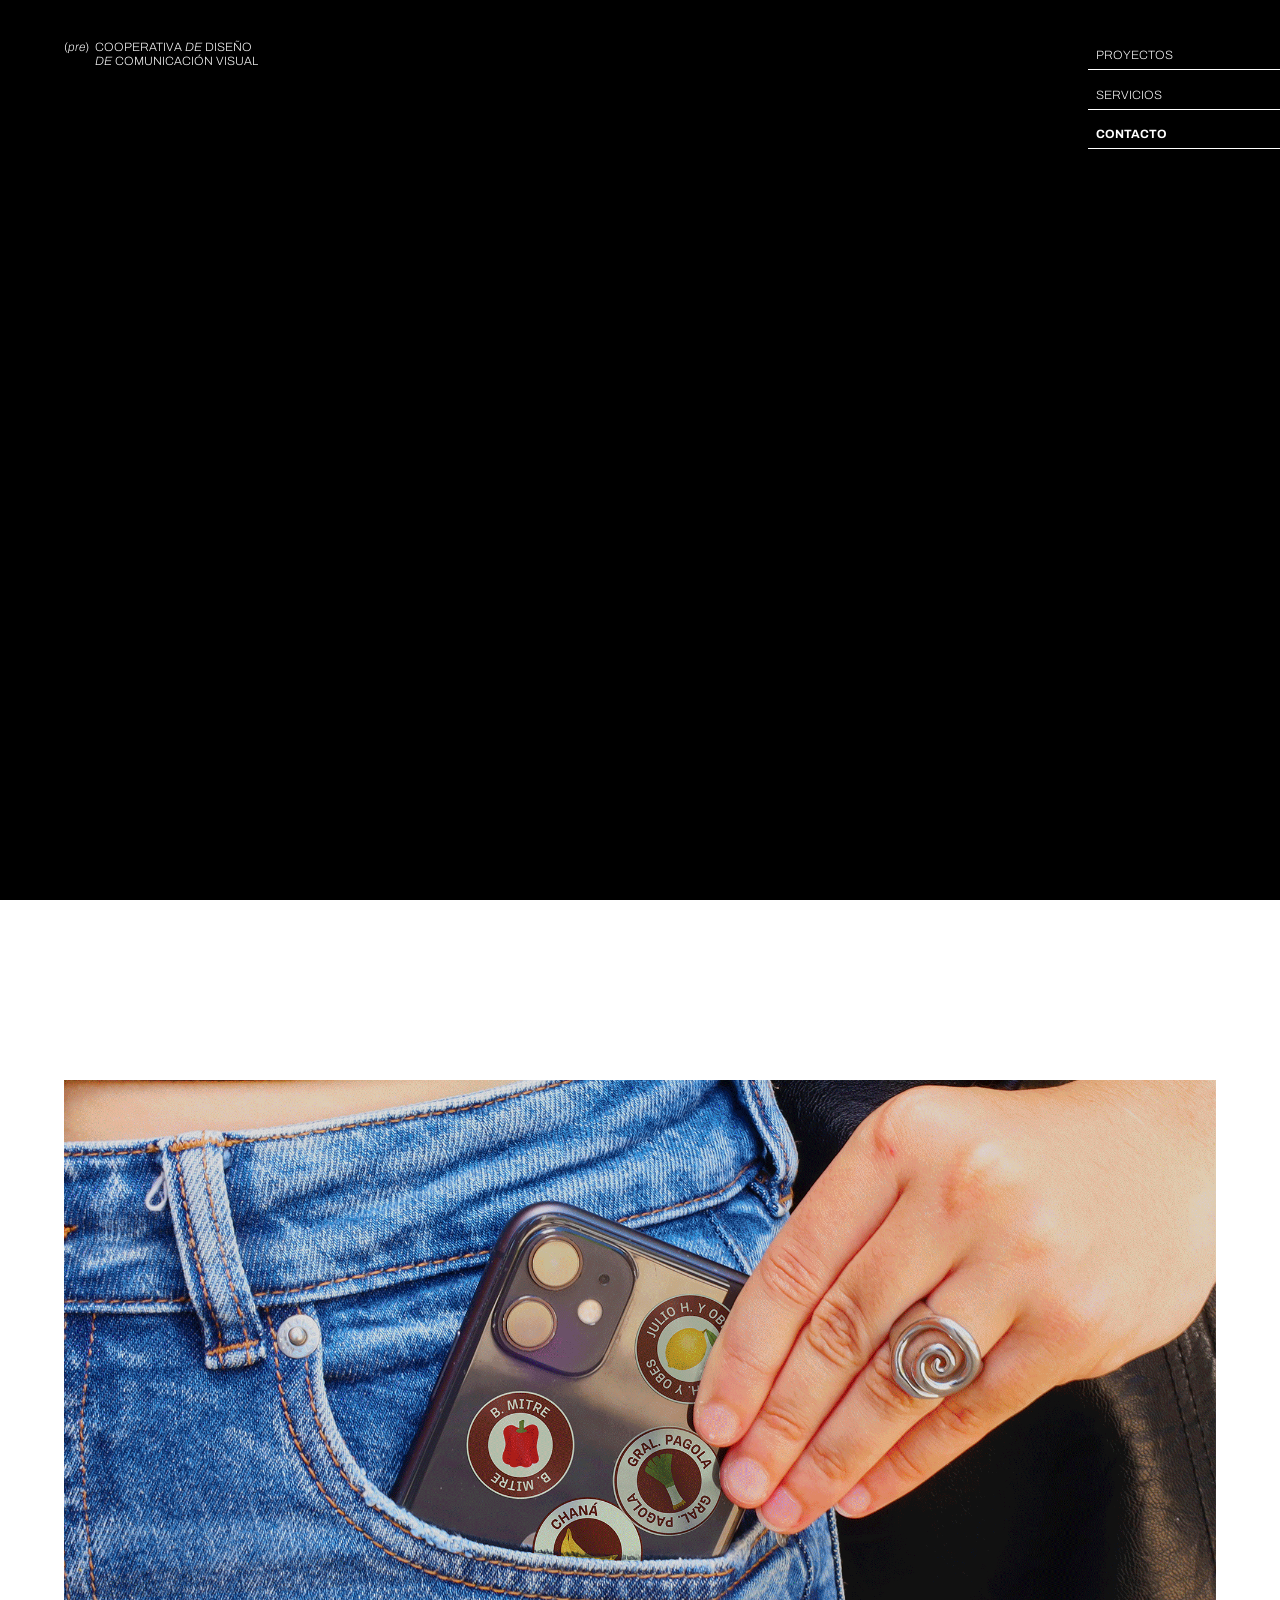
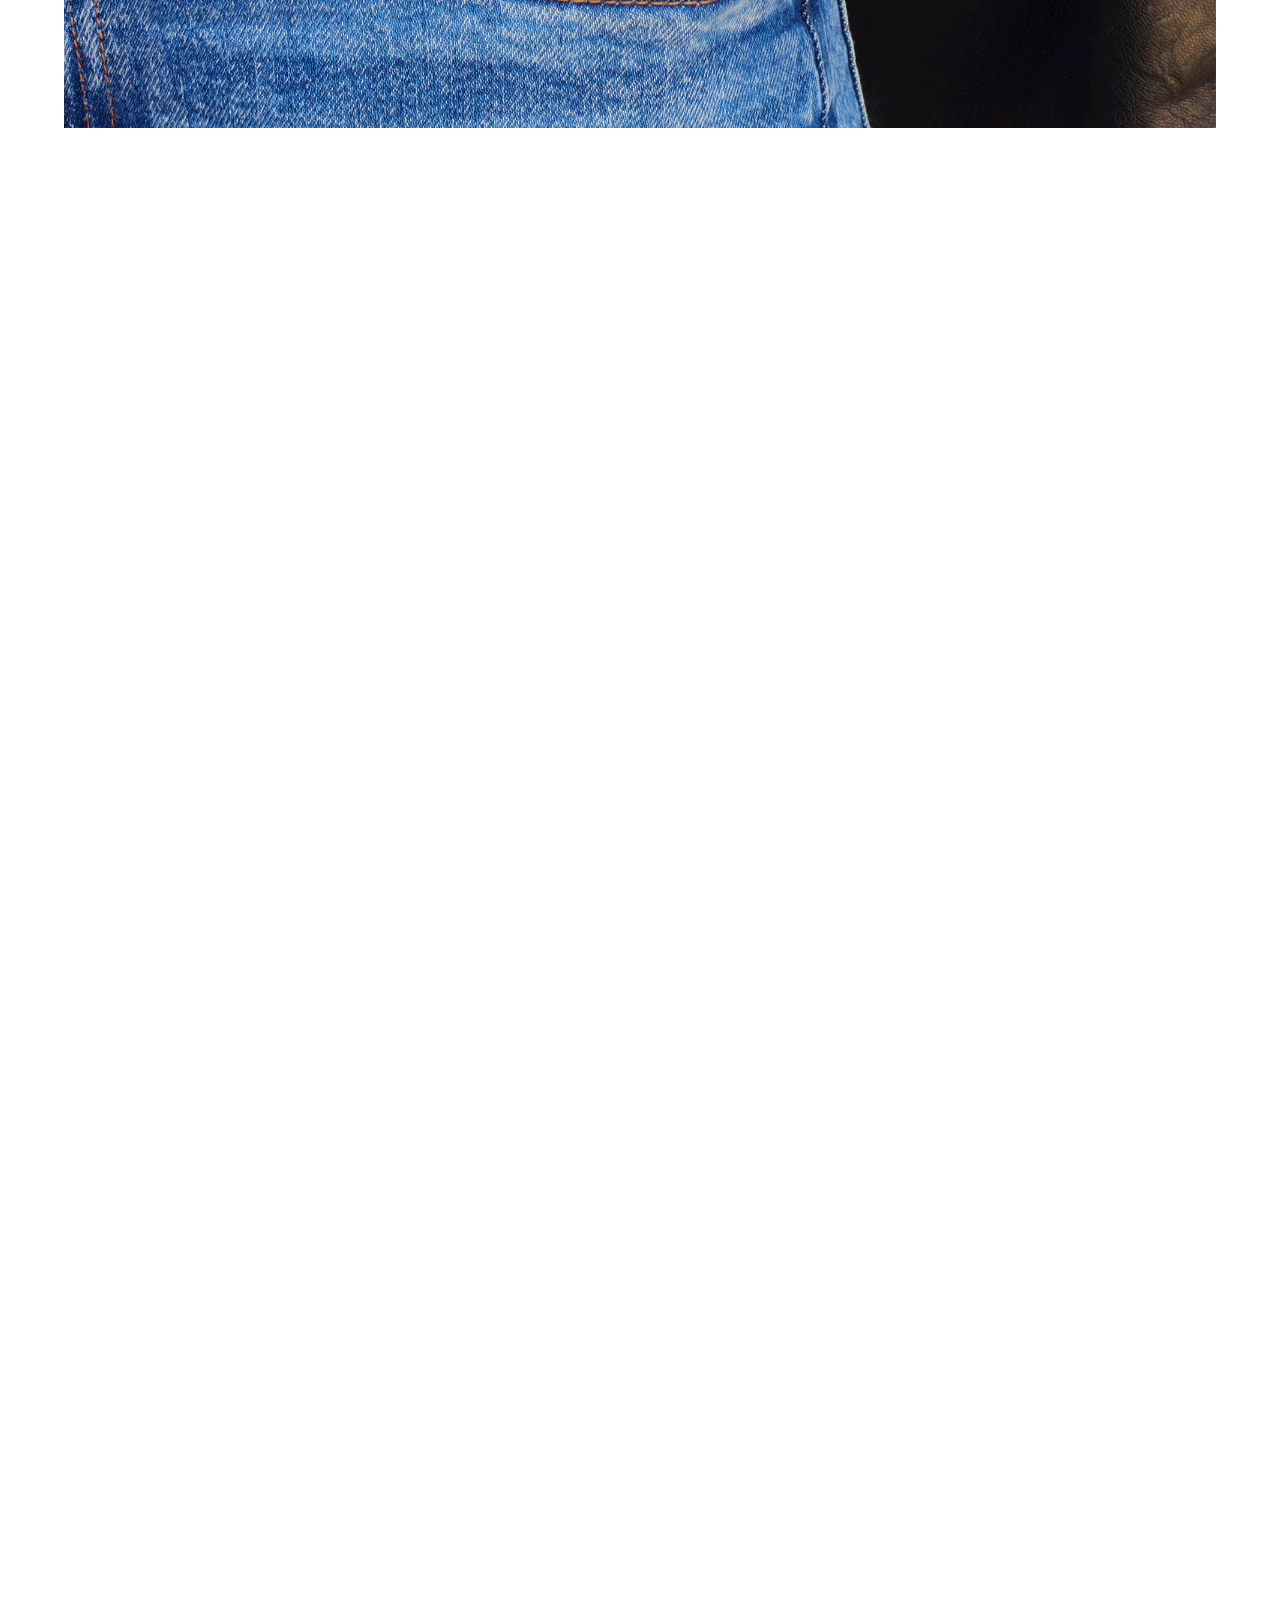
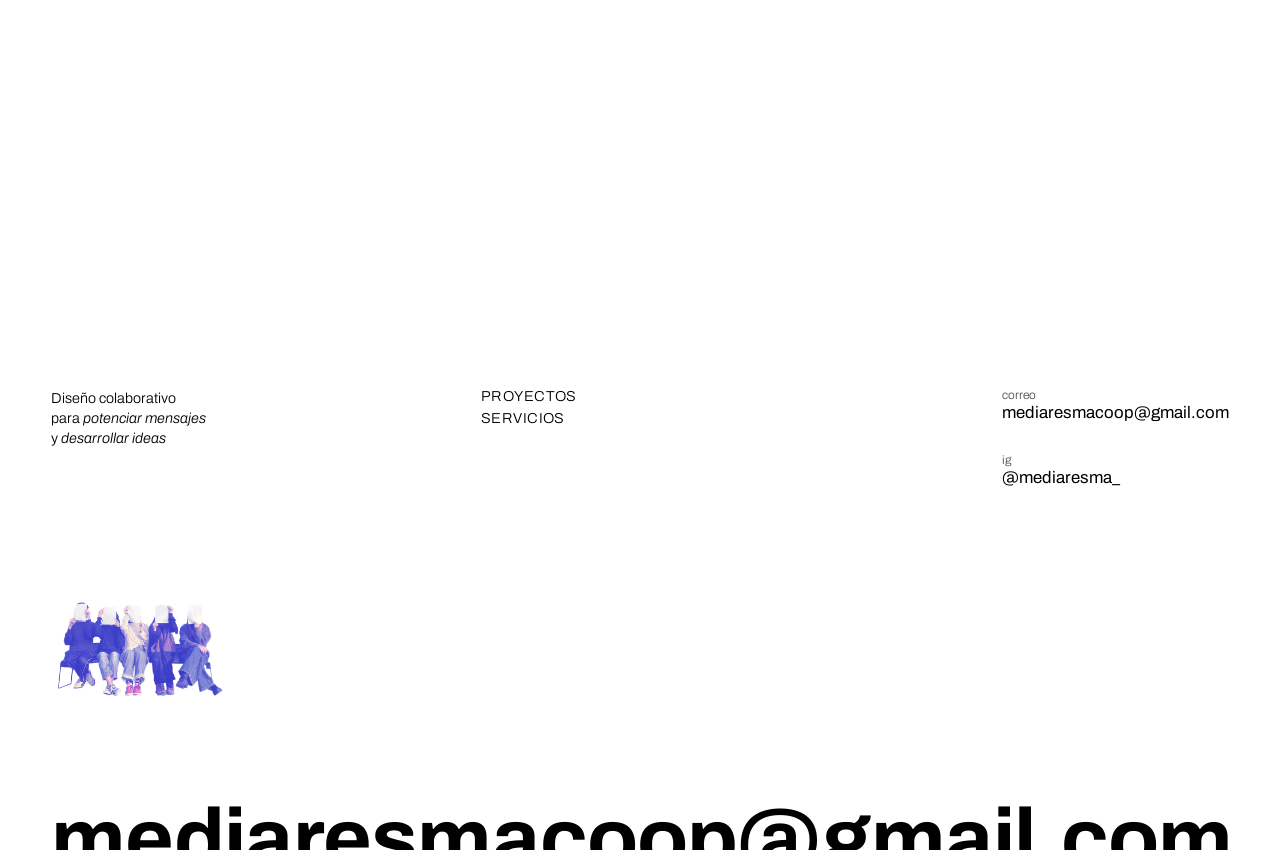
==== commit fbd7b3d4: "gif+header" ====
--- a/index.html
+++ b/index.html
@@ -20,7 +20,7 @@
   <!-- ENCABEZADO -->
   <header class="header">
     <a href="#inicio" class="header__logo">
-      Cooperativa <em>de</em> diseño<br>
+      <span class="header__pre">(<em>pre</em>)</span>Cooperativa <em>de</em> diseño<br>
       <em>de</em> comunicación visual
     </a>
 
--- a/styles.css
+++ b/styles.css
@@ -94,6 +94,16 @@
 .header__logo {
   color: var(--page-fg, #fff);
   transition: color 0.2s linear;
+   display: block;
+  padding-left: 2.6em;
+  text-indent: -2.6em;
+}
+
+.header__pre {
+  display: inline-block;
+  width: 2.6em;
+  text-indent: 0;
+  text-transform: none;
 }
 
 .header__nav {
@@ -191,6 +201,15 @@
 
 .bloque--gif {
   min-height: 60vh;
+  margin-top: 20vh;
+  scroll-margin-top: 14vh;   /* al clickear "Proyectos", deja aire debajo del header */
+}
+
+.bloque--gif img {
+  width: auto;
+  max-width: 100%;
+  max-height: 76vh;          /* el GIF entra completo en pantalla */
+  margin: 0 auto;
 }
 
 .bloque--servicios {
@@ -205,7 +224,7 @@
 }
 
 .servicios__intro {
-  max-width: 40rem;
+  max-width: calc(50% - var(--margen) / 2);
   margin-bottom: 3rem;
   opacity: 0.8;
 }
@@ -218,9 +237,7 @@
 
 .servicios__item dt {
   font-weight: 700;
-  text-transform: uppercase;
-  font-size: 0.85rem;
-  letter-spacing: 0.04em;
+  font-size: 1rem;
   margin-bottom: 0.5rem;
 }
 
@@ -232,6 +249,9 @@
 @media (max-width: 768px) {
   .servicios__lista {
     grid-template-columns: 1fr;
+  }
+  .servicios__intro {
+  max-width: 100%;
   }
 }
 
